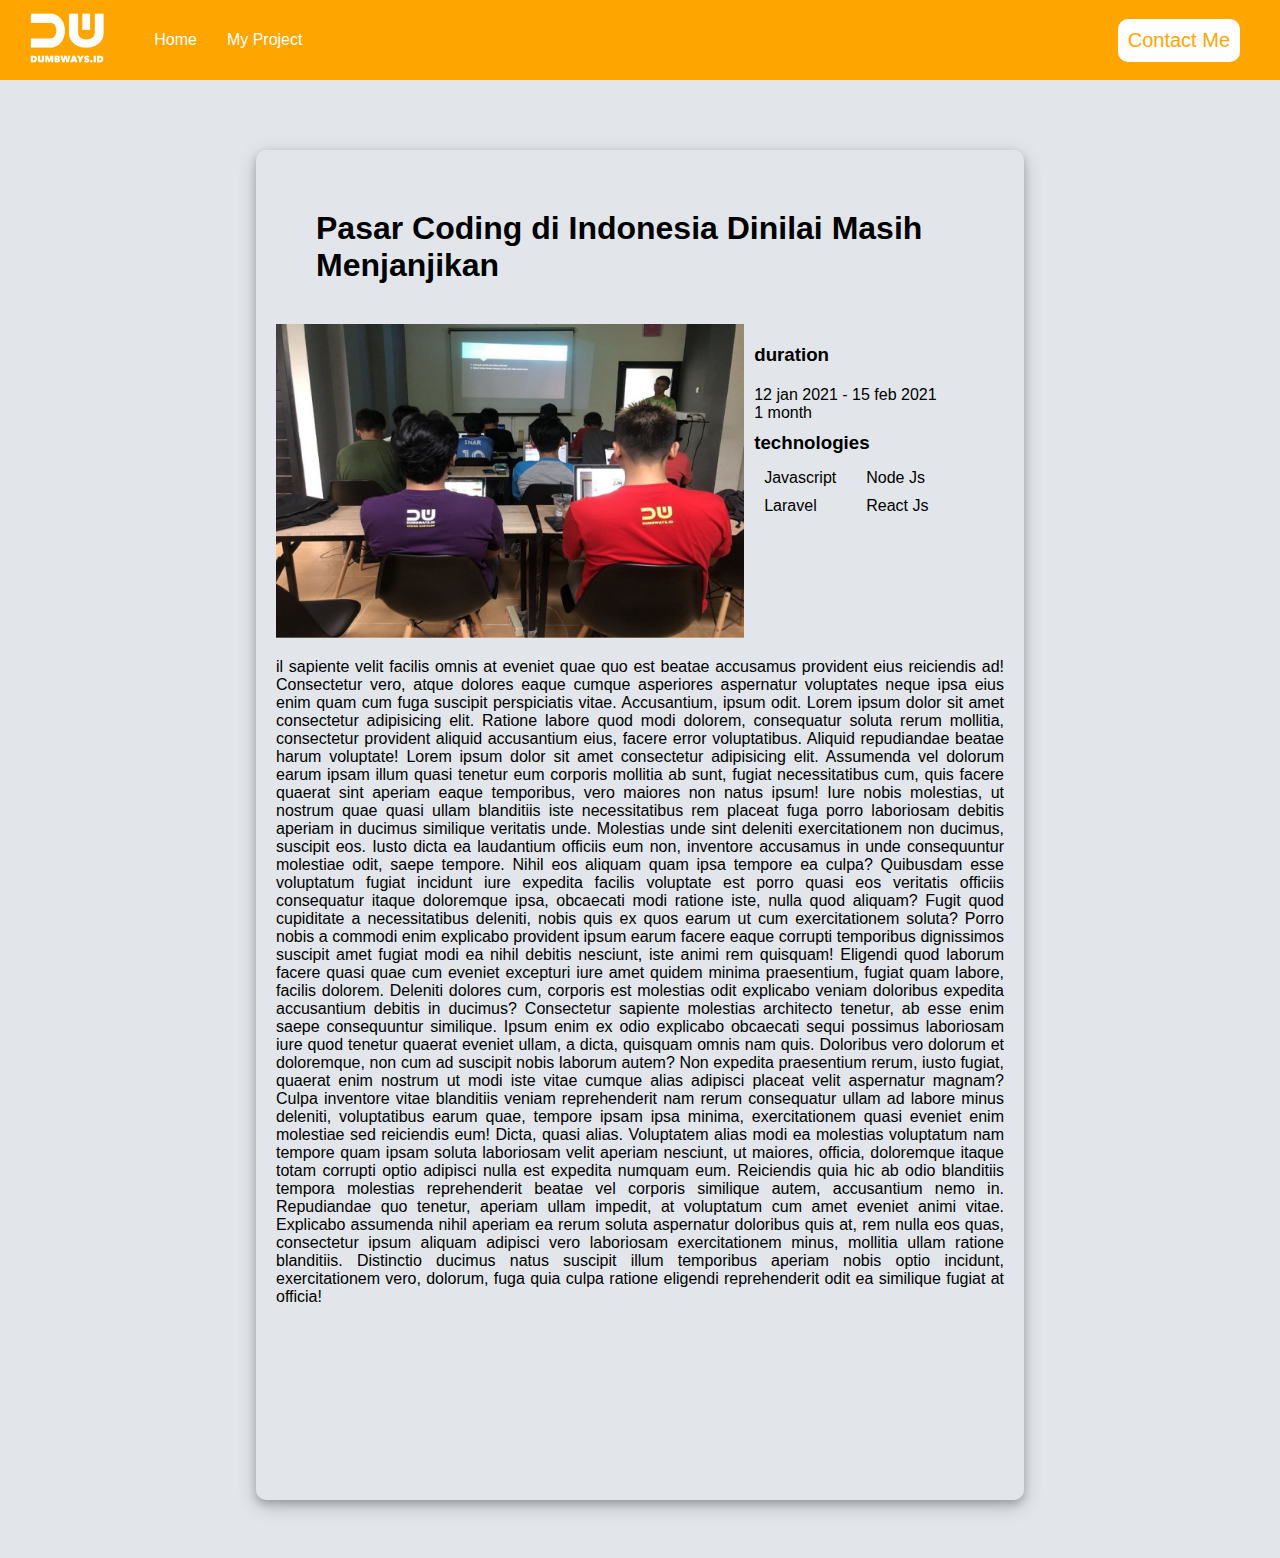
==== blog-content.html @ 32cfdc4f "task day 4 & 5" ====
<!DOCTYPE html>
<html lang="en">
  <head>
    <meta charset="UTF-8" />
    <meta http-equiv="X-UA-Compatible" content="IE=edge" />
    <meta name="viewport" content="width=device-width, initial-scale=1.0" />
    <title>Document</title>
    <link rel="stylesheet" href="./css/blog-content.css" />
    <link rel="stylesheet" href="./css/Navbar.css" />
    <!-- cdn fontawesome -->
    <link
      rel="stylesheet"
      href="https://cdnjs.cloudflare.com/ajax/libs/font-awesome/6.2.1/css/all.min.css"
      integrity="sha512-MV7K8+y+gLIBoVD59lQIYicR65iaqukzvf/nwasF0nqhPay5w/9lJmVM2hMDcnK1OnMGCdVK+iQrJ7lzPJQd1w=="
      crossorigin="anonymous"
      referrerpolicy="no-referrer"
    />
  </head>
  <body>
    <!-- navbar -->
    <nav class="navbar">
      <div class="nav-left-side">
        <div>
          <img src="./assets/images/brandwhite.png" alt="" height="50px" />
        </div>
        <div class="list-menu" style="padding: 10px">
          <a href="./index.html" style="color: white">Home</a>
          <a href="./my-project.html" style="color: white">My Project</a>
        </div>
      </div>
      <div class="right-side" style="padding: 10px">
        <a
          href="./form-input.html"
          style="font-size: 20px; list-style: none; color: orange; background-color: white; padding: 10px; border-radius: 10px"
          >Contact Me</a
        >
      </div>
    </nav>
    <!-- akhir navbar -->
    <article>
      <div class="title-blog">
        <h1>Pasar Coding di Indonesia Dinilai Masih Menjanjikan</h1>
      </div>
      <div class="header">
        <div class="section-left">
          <img
            src="./assets/images/blog-img-detail.png"
            alt=""
            width="200px
          "
          />
        </div>
        <div class="section-right">
          <div class="duration-section">
            <h3>duration</h3>
          </div>
          <div class="duration-section-detail">
            <p><i class="fa-solid fa-calendar-day"></i> 12 jan 2021 - 15 feb 2021</p>
          </div>
          <div class="duration-section-clock">
            <p><i class="fa-regular fa-clock"></i> 1 month</p>
          </div>
          <div class="section-technology">
            <h3>technologies</h3>
          </div>
          <div class="technology">
            <div class="technology-side-left">
              <ul>
                <li><i class="fa-brands fa-js"></i> Javascript</li>
                <li><i class="fa-brands fa-laravel"></i> Laravel</li>
              </ul>
            </div>
            <div class="technology-side-right">
              <ul>
                <li><i class="fa-brands fa-node"></i> Node Js</li>
                <li><i class="fa-brands fa-react"></i> React Js</li>
              </ul>
            </div>
          </div>
        </div>
      </div>
      <div class="section-article">
        <div class="main-content">
          <p>
            il sapiente velit facilis omnis at eveniet quae quo est beatae accusamus provident eius reiciendis ad! Consectetur
            vero, atque dolores eaque cumque asperiores aspernatur voluptates neque ipsa eius enim quam cum fuga suscipit
            perspiciatis vitae. Accusantium, ipsum odit. Lorem ipsum dolor sit amet consectetur adipisicing elit. Ratione labore
            quod modi dolorem, consequatur soluta rerum mollitia, consectetur provident aliquid accusantium eius, facere error
            voluptatibus. Aliquid repudiandae beatae harum voluptate! Lorem ipsum dolor sit amet consectetur adipisicing elit.
            Assumenda vel dolorum earum ipsam illum quasi tenetur eum corporis mollitia ab sunt, fugiat necessitatibus cum, quis
            facere quaerat sint aperiam eaque temporibus, vero maiores non natus ipsum! Iure nobis molestias, ut nostrum quae
            quasi ullam blanditiis iste necessitatibus rem placeat fuga porro laboriosam debitis aperiam in ducimus similique
            veritatis unde. Molestias unde sint deleniti exercitationem non ducimus, suscipit eos. Iusto dicta ea laudantium
            officiis eum non, inventore accusamus in unde consequuntur molestiae odit, saepe tempore. Nihil eos aliquam quam ipsa
            tempore ea culpa? Quibusdam esse voluptatum fugiat incidunt iure expedita facilis voluptate est porro quasi eos
            veritatis officiis consequatur itaque doloremque ipsa, obcaecati modi ratione iste, nulla quod aliquam? Fugit quod
            cupiditate a necessitatibus deleniti, nobis quis ex quos earum ut cum exercitationem soluta? Porro nobis a commodi
            enim explicabo provident ipsum earum facere eaque corrupti temporibus dignissimos suscipit amet fugiat modi ea nihil
            debitis nesciunt, iste animi rem quisquam! Eligendi quod laborum facere quasi quae cum eveniet excepturi iure amet
            quidem minima praesentium, fugiat quam labore, facilis dolorem. Deleniti dolores cum, corporis est molestias odit
            explicabo veniam doloribus expedita accusantium debitis in ducimus? Consectetur sapiente molestias architecto tenetur,
            ab esse enim saepe consequuntur similique. Ipsum enim ex odio explicabo obcaecati sequi possimus laboriosam iure quod
            tenetur quaerat eveniet ullam, a dicta, quisquam omnis nam quis. Doloribus vero dolorum et doloremque, non cum ad
            suscipit nobis laborum autem? Non expedita praesentium rerum, iusto fugiat, quaerat enim nostrum ut modi iste vitae
            cumque alias adipisci placeat velit aspernatur magnam? Culpa inventore vitae blanditiis veniam reprehenderit nam rerum
            consequatur ullam ad labore minus deleniti, voluptatibus earum quae, tempore ipsam ipsa minima, exercitationem quasi
            eveniet enim molestiae sed reiciendis eum! Dicta, quasi alias. Voluptatem alias modi ea molestias voluptatum nam
            tempore quam ipsam soluta laboriosam velit aperiam nesciunt, ut maiores, officia, doloremque itaque totam corrupti
            optio adipisci nulla est expedita numquam eum. Reiciendis quia hic ab odio blanditiis tempora molestias reprehenderit
            beatae vel corporis similique autem, accusantium nemo in. Repudiandae quo tenetur, aperiam ullam impedit, at
            voluptatum cum amet eveniet animi vitae. Explicabo assumenda nihil aperiam ea rerum soluta aspernatur doloribus quis
            at, rem nulla eos quas, consectetur ipsum aliquam adipisci vero laboriosam exercitationem minus, mollitia ullam
            ratione blanditiis. Distinctio ducimus natus suscipit illum temporibus aperiam nobis optio incidunt, exercitationem
            vero, dolorum, fuga quia culpa ratione eligendi reprehenderit odit ea similique fugiat at officia!
          </p>
        </div>
      </div>
    </article>
  </body>
</html>
---- css/blog-content.css ----
* {
  margin: 0;
  padding: 0;
}

body {
  margin-top: 150px;
}
article {
  box-shadow: 0 4px 8px 0 rgba(0, 0, 0, 0.2), 0 6px 20px 0 rgba(0, 0, 0, 0.19);
  border-radius: 10px;
  width: 60%;
  margin: auto;
  padding: 20px;
  flex-wrap: wrap;
  height: 150vh;
}
.title-blog {
  width: 100%;
  display: flex;
  justify-content: center;
  padding: 40px;
}
.header {
  display: flex;

  justify-content: center;
  height: auto;
  column-gap: 10px;
}
.header .section-left {
  flex: 60%;
  justify-content: left;
  display: flex;
  background-color: bisque;
}
.section-left img {
  width: 100%;
}
.header .section-right {
  flex: 30%;
  height: 300px;
}
.duration-section {
  margin: 20px 0;
}
.section-technology {
  margin: 10px 0;
  display: flex;
}
/* .... */
.technology {
  display: flex;
  margin-top: 10px;
  margin-bottom: 5px;
  column-gap: 10px;
}

.technology-side-left ul {
  list-style: none;
  width: 100%;
}
.technology-side-right ul {
  list-style: none;
  width: 100%;
}
.technology-side-left ul li {
  padding: 5px;
  margin: 0px 5px;
}
.technology-side-right ul li {
  padding: 5px;
  margin: 0px 5px;
}
/* section article */
.section-article {
  margin-top: 20px;
}
.main-content p {
  text-align: justify;
}
---- css/Navbar.css ----
* {
  margin: 0;
  font-family: "arial";
  box-sizing: border-box;
}
/* navbar   */

nav {
  background-color: orange;
  width: 100%;
  display: flex;
  align-items: center;
  justify-content: space-between;
  padding: 30px;
  height: 80px;
  /* top posisition */
  position: fixed;
  top: 0;
}
nav .nav-left-side {
  display: flex;
  align-items: center;
  column-gap: 40px;
}
.nav-left-side .list-menu,
a {
  display: flex;
  column-gap: 30px;
  text-decoration: none;
}

/* akhir navbar */
body {
  background-color: #e2e6ea;
}
/* main content */
.main-content {
  height: 100vh;
}
/* home */
.home {
  margin-top: 130px;
  margin-left: 100px;
  margin-right: 100px;
  display: flex;
  justify-content: center;
  background-color: white;

  box-shadow: 0 4px 8px 0 rgba(0, 0, 0, 0.2), 0 6px 20px 0 rgba(0, 0, 0, 0.19);
}
/* card-foto */
.card-foto {
  padding: 30px;
  display: flex;
  width: 90%;
  border-radius: 10px;
  column-gap: 5%;
}
.card-foto-left {
  text-align: justify;
}
.shadow-card {
}
.shadow-card,
.shadow-card img {
  border-radius: 10px;
  box-shadow: 0 4px 8px 0 rgba(0, 0, 0, 0.2), 0 6px 20px 0 rgba(0, 0, 0, 0.19);
}
.card-foto-right img {
  margin: auto;
  display: flex;
}
.card-foto-right .deskrip-foto {
  padding: 20px;
  text-align: center;
}

.contact {
  align-items: center;
  height: 100px;
  display: flex;
  column-gap: 10px;
}
.sosmed {
  display: flex;
  column-gap: 30px;
}
*.contact-button a {
  font-size: 25px;
  border-radius: 15px;
  padding: 0px 20px;
  background-color: black;
  color: white;
}
.donwload-button {
  display: flex;
  padding: 20px;
}
.donwload-button a {
  padding: 10px;
  font-size: 25px;
  color: black;
}

/* akhir main content */
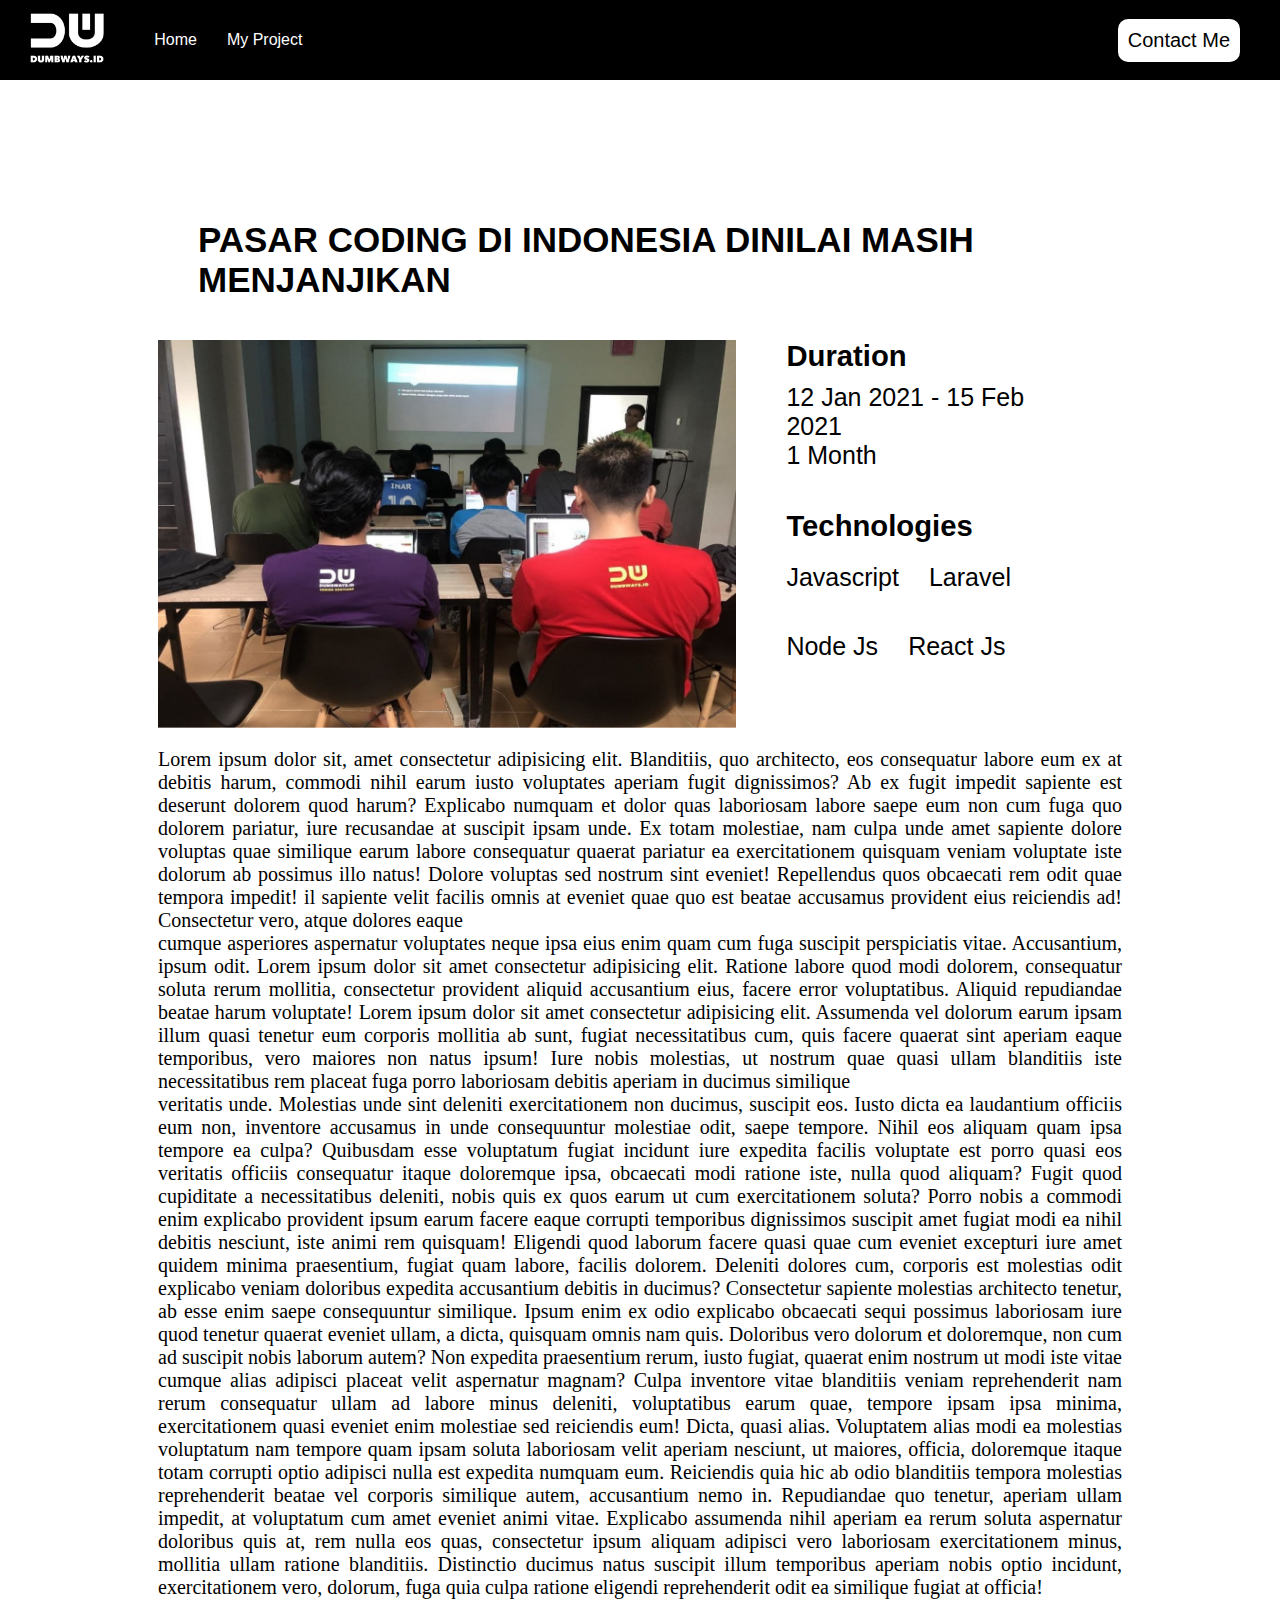
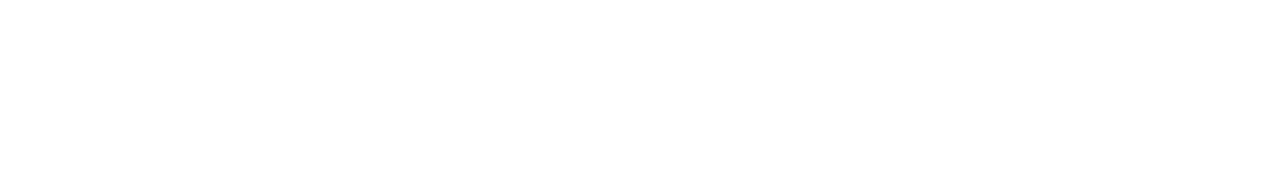
==== commit 7004a2ad: "add styling" ====
--- a/blog-content.html
+++ b/blog-content.html
@@ -31,7 +31,14 @@
       <div class="right-side" style="padding: 10px">
         <a
           href="./form-input.html"
-          style="font-size: 20px; list-style: none; color: orange; background-color: white; padding: 10px; border-radius: 10px"
+          style="
+            font-size: 20px;
+            list-style: none;
+            color: rgb(0, 0, 0);
+            background-color: white;
+            padding: 10px;
+            border-radius: 10px;
+          "
           >Contact Me</a
         >
       </div>
@@ -39,7 +46,9 @@
     <!-- akhir navbar -->
     <article>
       <div class="title-blog">
-        <h1>Pasar Coding di Indonesia Dinilai Masih Menjanjikan</h1>
+        <h1 class="font-roboto-slab" style="text-transform: uppercase; font-size: 35px">
+          Pasar Coding di Indonesia Dinilai Masih Menjanjikan
+        </h1>
       </div>
       <div class="header">
         <div class="section-left">
@@ -61,35 +70,45 @@
             <p><i class="fa-regular fa-clock"></i> 1 month</p>
           </div>
           <div class="section-technology">
-            <h3>technologies</h3>
-          </div>
-          <div class="technology">
-            <div class="technology-side-left">
-              <ul>
-                <li><i class="fa-brands fa-js"></i> Javascript</li>
-                <li><i class="fa-brands fa-laravel"></i> Laravel</li>
-              </ul>
-            </div>
-            <div class="technology-side-right">
-              <ul>
-                <li><i class="fa-brands fa-node"></i> Node Js</li>
-                <li><i class="fa-brands fa-react"></i> React Js</li>
-              </ul>
+            <h3 class="technologies-header">technologies</h3>
+            <div class="technologie-choice">
+              <div class="technology-side-left">
+                <ul>
+                  <li><i class="fa-brands fa-js"></i> Javascript</li>
+                  <li><i class="fa-brands fa-laravel"></i> Laravel</li>
+                </ul>
+              </div>
+              <div class="technology-side-right">
+                <ul>
+                  <li><i class="fa-brands fa-node"></i> Node Js</li>
+                  <li><i class="fa-brands fa-react"></i> React Js</li>
+                </ul>
+              </div>
             </div>
           </div>
+
+          <div class="technology"></div>
         </div>
       </div>
       <div class="section-article">
         <div class="main-content">
-          <p>
-            il sapiente velit facilis omnis at eveniet quae quo est beatae accusamus provident eius reiciendis ad! Consectetur
-            vero, atque dolores eaque cumque asperiores aspernatur voluptates neque ipsa eius enim quam cum fuga suscipit
-            perspiciatis vitae. Accusantium, ipsum odit. Lorem ipsum dolor sit amet consectetur adipisicing elit. Ratione labore
-            quod modi dolorem, consequatur soluta rerum mollitia, consectetur provident aliquid accusantium eius, facere error
-            voluptatibus. Aliquid repudiandae beatae harum voluptate! Lorem ipsum dolor sit amet consectetur adipisicing elit.
-            Assumenda vel dolorum earum ipsam illum quasi tenetur eum corporis mollitia ab sunt, fugiat necessitatibus cum, quis
-            facere quaerat sint aperiam eaque temporibus, vero maiores non natus ipsum! Iure nobis molestias, ut nostrum quae
-            quasi ullam blanditiis iste necessitatibus rem placeat fuga porro laboriosam debitis aperiam in ducimus similique
+          <p class="font-article" style="font-size: 20px">
+            Lorem ipsum dolor sit, amet consectetur adipisicing elit. Blanditiis, quo architecto, eos consequatur labore eum ex at
+            debitis harum, commodi nihil earum iusto voluptates aperiam fugit dignissimos? Ab ex fugit impedit sapiente est
+            deserunt dolorem quod harum? Explicabo numquam et dolor quas laboriosam labore saepe eum non cum fuga quo dolorem
+            pariatur, iure recusandae at suscipit ipsam unde. Ex totam molestiae, nam culpa unde amet sapiente dolore voluptas
+            quae similique earum labore consequatur quaerat pariatur ea exercitationem quisquam veniam voluptate iste dolorum ab
+            possimus illo natus! Dolore voluptas sed nostrum sint eveniet! Repellendus quos obcaecati rem odit quae tempora
+            impedit! il sapiente velit facilis omnis at eveniet quae quo est beatae accusamus provident eius reiciendis ad!
+            Consectetur vero, atque dolores eaque <br />
+            cumque asperiores aspernatur voluptates neque ipsa eius enim quam cum fuga suscipit perspiciatis vitae. Accusantium,
+            ipsum odit. Lorem ipsum dolor sit amet consectetur adipisicing elit. Ratione labore quod modi dolorem, consequatur
+            soluta rerum mollitia, consectetur provident aliquid accusantium eius, facere error voluptatibus. Aliquid repudiandae
+            beatae harum voluptate! Lorem ipsum dolor sit amet consectetur adipisicing elit. Assumenda vel dolorum earum ipsam
+            illum quasi tenetur eum corporis mollitia ab sunt, fugiat necessitatibus cum, quis facere quaerat sint aperiam eaque
+            temporibus, vero maiores non natus ipsum! Iure nobis molestias, ut nostrum quae quasi ullam blanditiis iste
+            necessitatibus rem placeat fuga porro laboriosam debitis aperiam in ducimus similique
+            <br />
             veritatis unde. Molestias unde sint deleniti exercitationem non ducimus, suscipit eos. Iusto dicta ea laudantium
             officiis eum non, inventore accusamus in unde consequuntur molestiae odit, saepe tempore. Nihil eos aliquam quam ipsa
             tempore ea culpa? Quibusdam esse voluptatum fugiat incidunt iure expedita facilis voluptate est porro quasi eos
--- a/css/blog-content.css
+++ b/css/blog-content.css
@@ -1,3 +1,21 @@
+/* import font */
+@import url("https://fonts.googleapis.com/css2?family=Montserrat&family=Roboto&display=swap");
+
+@import url("https://fonts.googleapis.com/css2?family=Roboto+Slab:wght@500&display=swap");
+
+.font-roboto {
+  font-family: "Roboto", sans-serif;
+}
+.font-montserrat {
+  font-family: "Montserrat", sans-serif;
+}
+.fo-toboto-slab {
+  font-family: "Roboto Slab", serif;
+}
+.font-article {
+  font-family: "Times New Roman", Times, serif;
+}
+/*  */
 * {
   margin: 0;
   padding: 0;
@@ -7,13 +25,14 @@
   margin-top: 150px;
 }
 article {
-  box-shadow: 0 4px 8px 0 rgba(0, 0, 0, 0.2), 0 6px 20px 0 rgba(0, 0, 0, 0.19);
   border-radius: 10px;
-  width: 60%;
+  width: 80%;
   margin: auto;
-  padding: 20px;
+  padding: 30px;
   flex-wrap: wrap;
-  height: 150vh;
+  height: auto;
+  overflow: hidden;
+  margin-bottom: 100px;
 }
 .title-blog {
   width: 100%;
@@ -23,55 +42,54 @@
 }
 .header {
   display: flex;
-
   justify-content: center;
   height: auto;
-  column-gap: 10px;
 }
 .header .section-left {
   flex: 60%;
   justify-content: left;
   display: flex;
-  background-color: bisque;
 }
 .section-left img {
   width: 100%;
 }
+
 .header .section-right {
-  flex: 30%;
-  height: 300px;
+  font-family: "Montserrat", sans-serif;
+  text-transform: capitalize;
+
+  font-size: 25px;
+  flex: 40%;
+  display: flexbox;
+  align-items: center;
 }
 .duration-section {
-  margin: 20px 0;
+  padding-left: 50px;
+  padding-bottom: 10px;
+}
+.duration-section-detail {
+  padding: 0 50px;
+}
+.duration-section-clock {
+  padding: 0 50px;
 }
 .section-technology {
-  margin: 10px 0;
+  margin-top: 40px;
+  display: flexbox;
+  padding: 0 50px;
+}
+.technologies-header {
+  display: flex;
+  width: 100%;
+}
+.technologie-choice ul {
+  padding: 20px 0;
+  list-style: none;
+  column-gap: 30px;
   display: flex;
 }
 /* .... */
-.technology {
-  display: flex;
-  margin-top: 10px;
-  margin-bottom: 5px;
-  column-gap: 10px;
-}
 
-.technology-side-left ul {
-  list-style: none;
-  width: 100%;
-}
-.technology-side-right ul {
-  list-style: none;
-  width: 100%;
-}
-.technology-side-left ul li {
-  padding: 5px;
-  margin: 0px 5px;
-}
-.technology-side-right ul li {
-  padding: 5px;
-  margin: 0px 5px;
-}
 /* section article */
 .section-article {
   margin-top: 20px;
--- a/css/Navbar.css
+++ b/css/Navbar.css
@@ -1,3 +1,19 @@
+/* font */
+@import url("https://fonts.googleapis.com/css2?family=Roboto+Slab:wght@500&display=swap");
+
+@import url("https://fonts.googleapis.com/css2?family=Montserrat&family=Roboto&display=swap");
+.fo-montserrat {
+  font-family: "Montserrat", sans-serif;
+}
+.fo-roboto {
+  font-family: "Roboto", sans-serif;
+}
+.fo-toboto-slab {
+  font-family: "Roboto Slab", serif;
+}
+
+/*  */
+
 * {
   margin: 0;
   font-family: "arial";
@@ -6,7 +22,7 @@
 /* navbar   */
 
 nav {
-  background-color: orange;
+  background-color: rgb(0, 0, 0);
   width: 100%;
   display: flex;
   align-items: center;
@@ -30,9 +46,7 @@
 }
 
 /* akhir navbar */
-body {
-  background-color: #e2e6ea;
-}
+
 /* main content */
 .main-content {
   height: 100vh;
